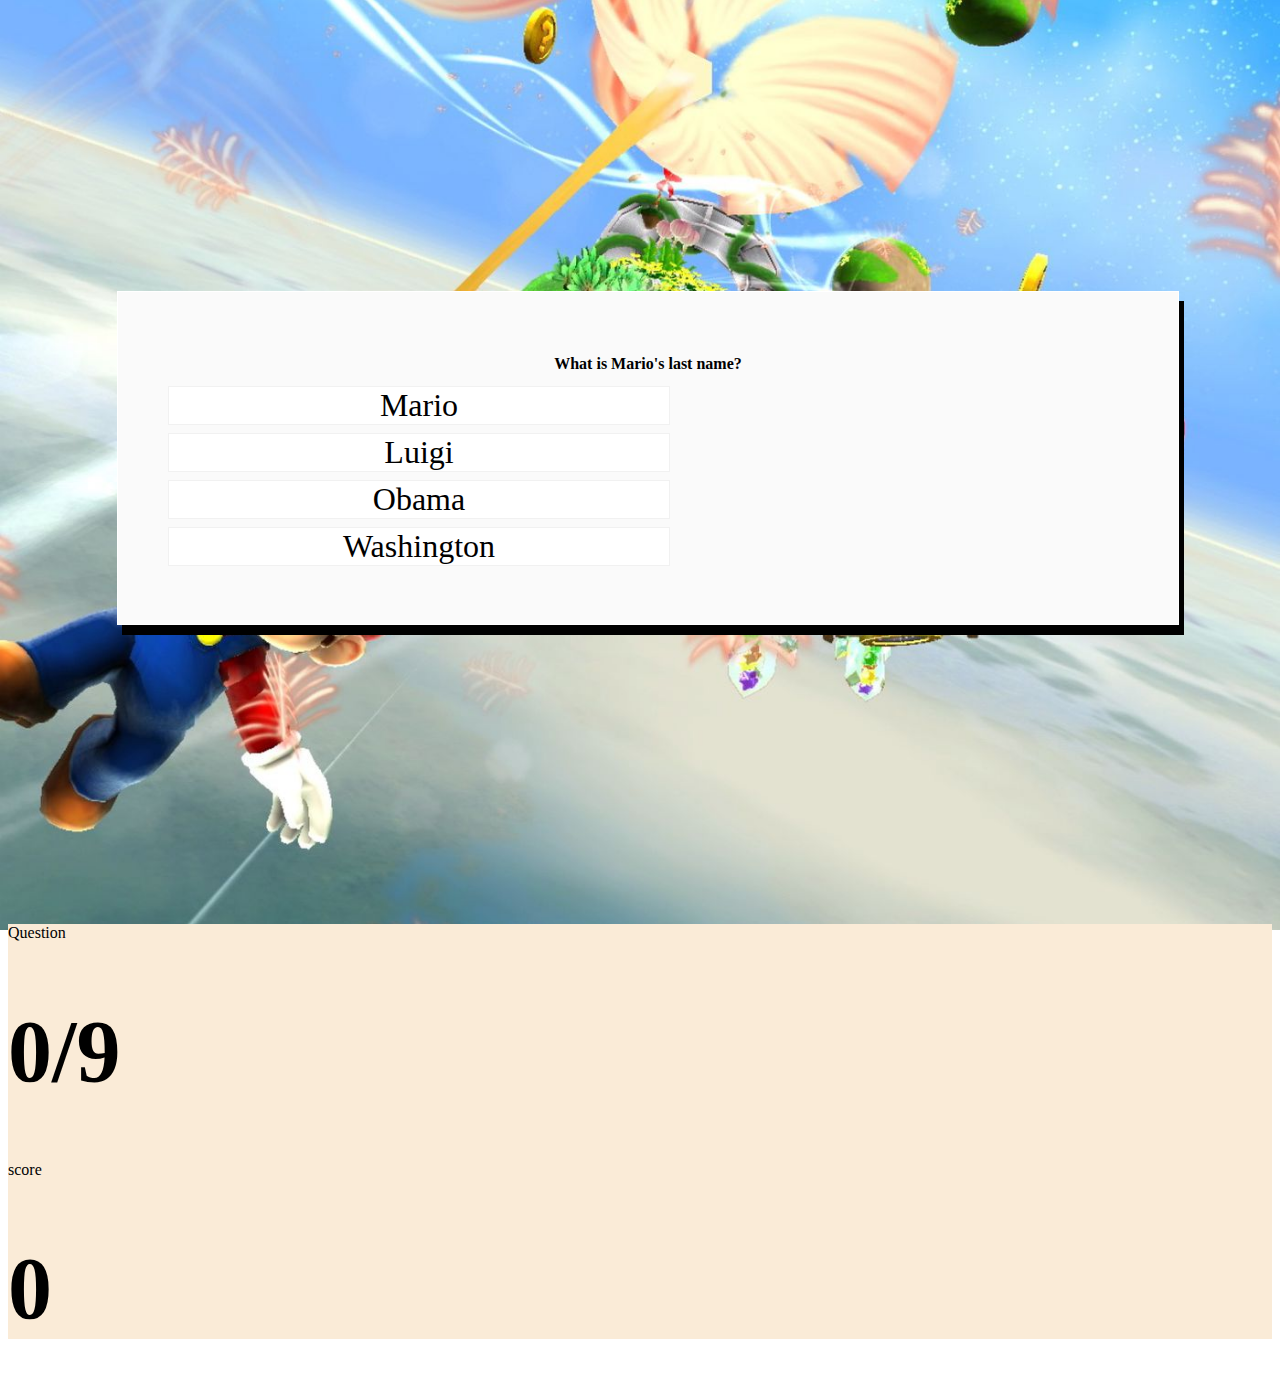
==== easy.html @ acfcf535 "Added score tracker" ====
<!DOCTYPE html>
<html lang="en">
<head>
  
  <link href="https://cdn.jsdelivr.net/npm/bootstrap@5.1.3/dist/css/bootstrap.min.css" rel="stylesheet" integrity="sha384-1BmE4kWBq78iYhFldvKuhfTAU6auU8tT94WrHftjDbrCEXSU1oBoqyl2QvZ6jIW3" crossorigin="anonymous">
  <script src="https://cdn.jsdelivr.net/npm/@popperjs/core@2.10.2/dist/umd/popper.min.js" integrity="sha384-7+zCNj/IqJ95wo16oMtfsKbZ9ccEh31eOz1HGyDuCQ6wgnyJNSYdrPa03rtR1zdB" crossorigin="anonymous"></script>
<script src="https://cdn.jsdelivr.net/npm/bootstrap@5.1.3/dist/js/bootstrap.min.js" integrity="sha384-QJHtvGhmr9XOIpI6YVutG+2QOK9T+ZnN4kzFN1RtK3zEFEIsxhlmWl5/YESvpZ13" crossorigin="anonymous"></script>
  <meta charset="UTF-8">
  <meta http-equiv="X-UA-Compatible" content="IE=edge">
  <meta name="viewport" content="width=device-width, initial-scale=1.0">
  <link rel="stylesheet" href="./style.css">
  <link rel="stylesheet" href="easy.css">
  
  <script defer src="./easy.js"></script>
  <title>Easy</title>
</head>

  <body>
    
    <div class="main">
      <div class="game-box">
        
        <h2 id="question-display">How are you?</h2>
        <div class="answers-box">
          <p class="answer" data-number= "1">answer1</p>
        </div>
        <div class="answers-box">
          <p class="answer" data-number= "2">answer2</p>
        </div><div class="answers-box">
          <p class="answer" data-number= "3">answer3</p>
        </div><div class="answers-box">
    
          <p class="answer" data-number= "4">answer4</p>
        </div>
        <a href="./easy.html">
          <button class="reset-btn" display="none">Try again</button>
        </a>
      </div>
    </div>

    <div class="hud-content">
      <div id="hud">
        <div id="hud-item">
          <p class="hud-prefix">Question</p>
          <h1 class="hud-main-text" id="question-counter"></h1>
        </div>

        
          <div id="hud">
            <div id="hud-item">
              <p class="hud-prefix">score</p>
              <h1 class="hud-main-text" id="score">0</h1>
            </div>

          </div>
    <script type="text/javascript" src="//s7.addthis.com/js/300/addthis_widget.js#pubid=ra-61fff8629f7f53c6"></script>
  </body>
</html>
---- style.css ----
/* :root{
  
  font-size: 62.5%;
  
  /* background-image: url("./images/embouchure.jpg"); */
/* } */ */

*{
  box-sizing: border-box;
  margin: 0;
  padding: 0;
}

.main{
    justify-content: center;
    align-items: center;
    text-align: center;
    width: 100vw;
    height: 100vh;
    margin: 0 auto;
    display: flex;
    
    
}

.main-content{
  display: flex;
  flex-direction: column;
  justify-content: center;
  align-items: center;
  text-align: center;

}

h1 {
  font-size: 5.5rem;
}

/*Easy Medium Hard links*/

.link{
  text-decoration: none;
  font-size: 3.5rem;
  border: 1px solid;
}

#question-display {
  font-size: 1rem;
}

.hud-content {
  
 
  justify-content: center;
  background-color: antiquewhite;

}

#hud {
  
  justify-content: space-between;
  
  

}

.answers-box {
  display: flex;
  margin-bottom: .5rem;
  width: 100%;
  font-size: 2rem;
  border: .1rem solid rgb(241, 241, 241);
  background-color: rgb(255, 255, 255);
  color: rgb(0, 0, 0);
  max-width: 500px;
  box-shadow: 0 0.9rem 0 5.4rem 0 black;
  

}

.answers-box:hover {
  cursor: pointer;
  box-shadow: 0 0.9rem 0 5.4rem 0 black;
  transform: translateY(-.3rem);
  transition: transform 150ms;
}

.game-box {
  box-shadow: 5px 10px;
  /* border: 1px solid cornflowerblue; */
  padding: 50px;
  width: 75vw;
  box-shadow: 0 0.4rem 0 1.4rem 0 black;
  background-color: rgb(250, 250, 250);
  border: 1px solid rgb(197, 196, 196);
  
}

.answer{
  text-align: center;
  align-items: center;
  width: 100%;
  margin: auto;
  
}
.correct{
  background-color: rgb(3, 207, 3);

}

.wrong{
background-color: rgb(145, 2, 2);
}

button {
  display: flex;
  margin: auto;

}
a {
  
  text-decoration: none;

}

nav {
  width: 100%;
  /* height: 50px;
  font-size: 15px;
  justify-content: center;
    align-items: center; */
}

#logo {
  font-size: 20px;
}

@media only screen and (max-width: 600px)  {



.game-box {
  display: flex;
  flex-direction: column;
  justify-content: center;
  align-items: center;
  text-align: center;
  
}
}
---- easy.css ----
body{
  background-image: url("./images/Switch_SuperMario3DAllStars_SMG_screen_05_copy.jpg");
  background-repeat: no-repeat;
  background-attachment: fixed;
  background-position: center;
  background-size: cover;
}

.game-box {
  box-shadow: 5px 10px;
  /* border: 1px solid cornflowerblue; */
  padding: 50px;
  width: 75vw;
  box-shadow: 0 0.4rem 0 1.4rem 0 #638fcc;
  background-color: rgb(250, 250, 250);
  border: 1px solid rgb(255, 255, 255);
}
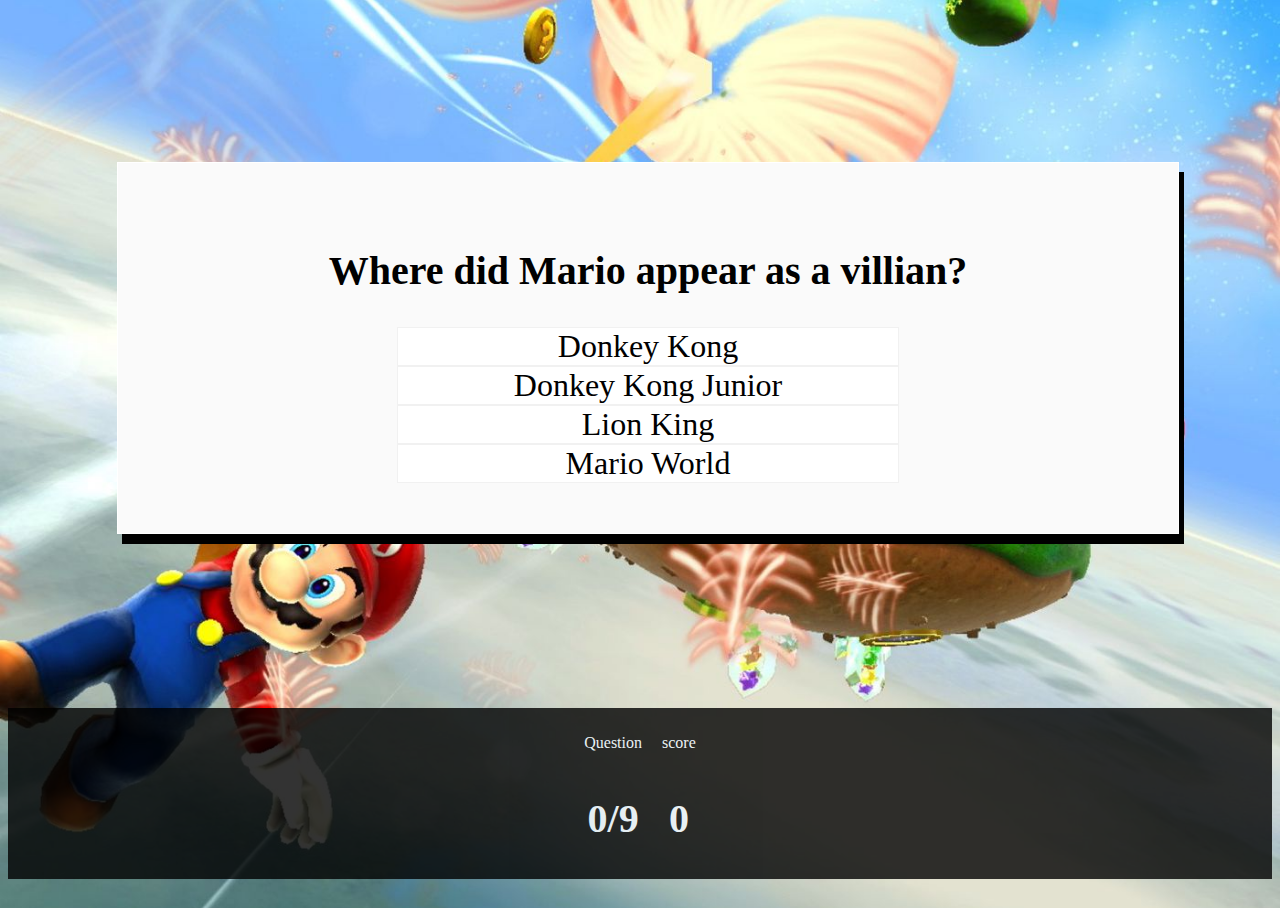
==== commit d12f24b9: "Design HUD" ====
--- a/easy.html
+++ b/easy.html
@@ -16,6 +16,7 @@
 </head>
 
   <body>
+    
     
     <div class="main">
       <div class="game-box">
@@ -53,6 +54,8 @@
             </div>
 
           </div>
+
+    
     <script type="text/javascript" src="//s7.addthis.com/js/300/addthis_widget.js#pubid=ra-61fff8629f7f53c6"></script>
   </body>
 </html>--- a/style.css
+++ b/style.css
@@ -45,27 +45,61 @@
 }
 
 #question-display {
+  font-size: 2.5rem;
+}
+
+.hud-content {
+  display: flex;
+  flex-direction: column;
+  justify-content: center;
+  align-items: center;
+  text-align: center;
+  margin-top: -200px;
+  
+  background-color: rgb(0, 0, 0);
+  opacity:0.8;
+  color: aliceblue;
+  /* position: relative;
+  top: -200px;
+  justify-content: center;
+  align-items: center;
+  background-color: antiquewhite;
+  /* margin: 0 auto;
+  margin-left: 65px;
+  max-width: 300px; */
+
+}
+
+#score{
+  font-size: 40px;
+}
+
+#hud-item{
+  display:flex;
+  flex-direction: column;
+  padding: 10px;
+}
+
+#question-counter{
+  font-size: 40px;
+}
+
+#hud-main-content{
+
+}
+
+#hud {
+  display: flex;
+  flex-direction: row;
+  justify-content: space-between;
   font-size: 1rem;
-}
-
-.hud-content {
-  
- 
-  justify-content: center;
-  background-color: antiquewhite;
-
-}
-
-#hud {
-  
-  justify-content: space-between;
-  
-  
-
+  
 }
 
 .answers-box {
   display: flex;
+  margin: 0;
+
   margin-bottom: .5rem;
   width: 100%;
   font-size: 2rem;
@@ -75,6 +109,12 @@
   max-width: 500px;
   box-shadow: 0 0.9rem 0 5.4rem 0 black;
   
+  
+
+}
+.game-box .answers-box{
+  /* margin-left: 150px; */
+  margin: 0 auto;
 
 }
 
@@ -93,6 +133,8 @@
   box-shadow: 0 0.4rem 0 1.4rem 0 black;
   background-color: rgb(250, 250, 250);
   border: 1px solid rgb(197, 196, 196);
+  margin-top: -170px;
+  margin-bottom: 50px;
   
 }
 
@@ -137,15 +179,44 @@
 
 @media only screen and (max-width: 600px)  {
 
-
-
 .game-box {
   display: flex;
   flex-direction: column;
   justify-content: center;
   align-items: center;
   text-align: center;
-  
-}
-}
-
+}
+
+#hud{
+  max-width: 500px;
+}
+
+#hud-item{
+  display: flex;
+  
+  text-align: center;
+}
+.hud-content {
+  display: flex;
+  flex-direction: column;
+  justify-content: center;
+  align-items: center;
+  text-align: center;
+  margin-top: -200px;
+  
+  background-color: rgb(0, 0, 0);
+  opacity:0.8;
+  color: aliceblue;
+  /* position: relative;
+  top: -200px;
+  justify-content: center;
+  align-items: center;
+  background-color: antiquewhite;
+  /* margin: 0 auto;
+  margin-left: 65px;
+  max-width: 300px; */
+
+}
+
+}
+
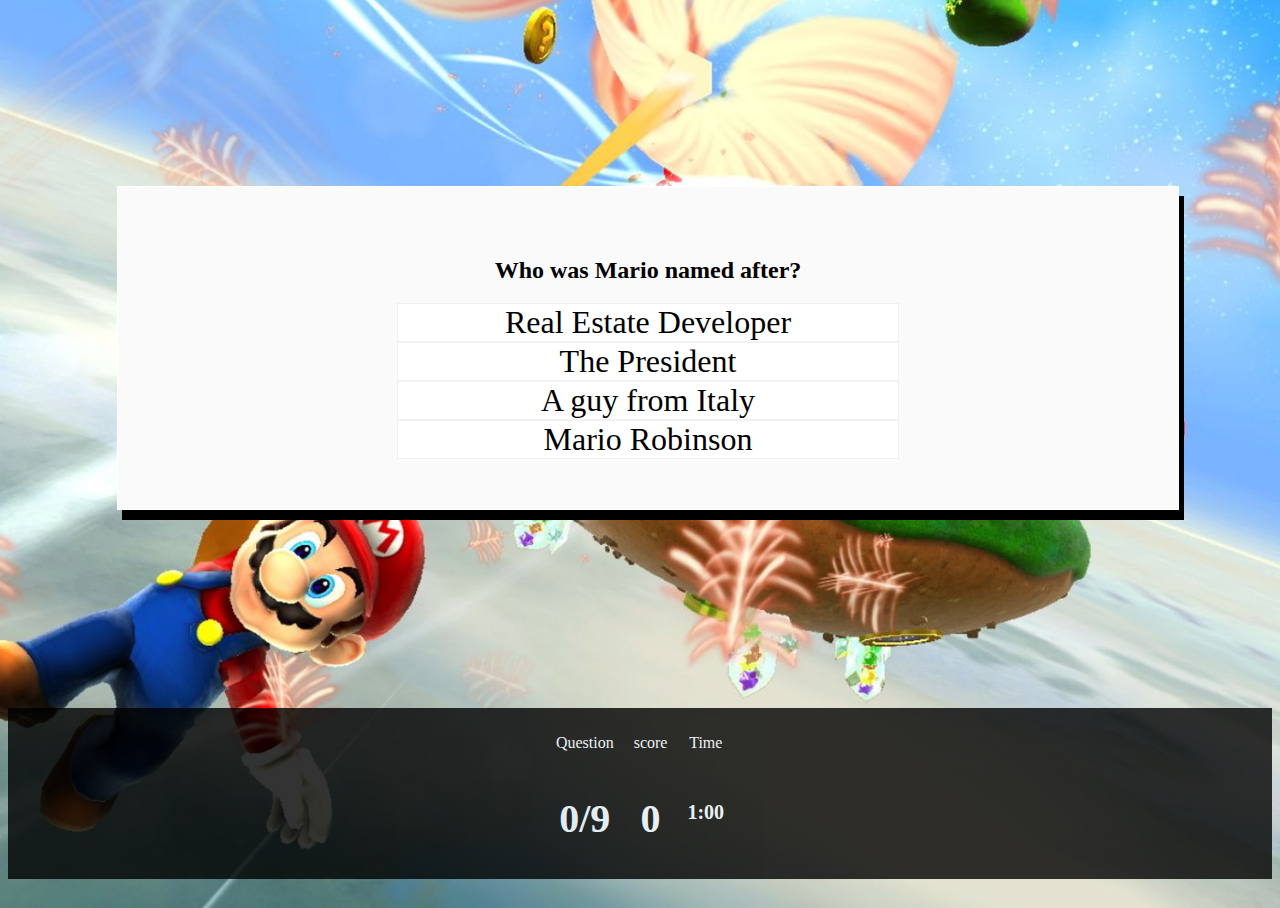
==== commit ed759e45: "Finish Readme" ====
--- a/easy.html
+++ b/easy.html
@@ -45,13 +45,17 @@
           <p class="hud-prefix">Question</p>
           <h1 class="hud-main-text" id="question-counter"></h1>
         </div>
-
-        
           <div id="hud">
             <div id="hud-item">
               <p class="hud-prefix">score</p>
               <h1 class="hud-main-text" id="score">0</h1>
             </div>
+
+            <div id="hud">
+              <div id="hud-item">
+                <p class="hud-prefix">Time</p>
+                <h1 class="hud-main-text" id="timer">1:00</h1>
+              </div>
 
           </div>
 
--- a/style.css
+++ b/style.css
@@ -11,16 +11,39 @@
   padding: 0;
 }
 
+body {
+  overflow-y: hidden; /* Hide vertical scrollbar */
+  overflow-x: hidden; /* Hide horizontal scrollbar */
+}
+
+#home-page{
+  background-image: url("./images/switchBG.png");
+  background-repeat: no-repeat;
+  background-attachment: fixed;
+  background-position: center;
+}
+
 .main{
-    justify-content: center;
-    align-items: center;
-    text-align: center;
-    width: 100vw;
-    height: 100vh;
-    margin: 0 auto;
-    display: flex;
+  justify-content: center;
+  align-items: center;
+  text-align: center;
+  width: 100vw;
+  height: 100vh;
+  margin: 0 auto;
+  display: flex;
     
     
+}
+
+#front{
+  justify-content: center;
+  align-items: center;
+  text-align: center;
+  width: 100vw;
+  height: 100vh;
+  margin: 0 auto;
+  display: flex;
+
 }
 
 .main-content{
@@ -45,7 +68,7 @@
 }
 
 #question-display {
-  font-size: 2.5rem;
+  font-size: 1.5rem;
 }
 
 .hud-content {
@@ -74,6 +97,11 @@
   font-size: 40px;
 }
 
+#timer {
+ font-size: 20px; 
+ padding-top: 20px;
+}
+
 #hud-item{
   display:flex;
   flex-direction: column;
@@ -108,10 +136,37 @@
   color: rgb(0, 0, 0);
   max-width: 500px;
   box-shadow: 0 0.9rem 0 5.4rem 0 black;
-  
-  
-
-}
+}
+
+.category-box{
+
+  width: auto;
+  font-size: 25px;
+  height: 10vh;
+  border: .1rem solid rgb(241, 241, 241);
+  background-color: rgb(255, 255, 255);
+  max-width: 500px;
+  box-shadow: 0 0.9rem 0 5.4rem 0 black;
+  
+
+}
+
+.category:hover{
+  cursor: pointer;
+  box-shadow: 0 0.9rem 0 5.4rem 0 black;
+  transform: translateY(-.3rem);
+  transition: transform 150ms;
+}
+
+.catagory{
+  text-align: center;
+  align-items: center;
+  width: 100%;
+  margin: auto;
+  height: 100px;
+}
+
+
 .game-box .answers-box{
   /* margin-left: 150px; */
   margin: 0 auto;
@@ -138,12 +193,32 @@
   
 }
 
+.frontpage{
+  box-shadow: 5px 10px;
+  /* border: 1px solid cornflowerblue; */
+  padding: 50px;
+  
+  box-shadow: 0 0.4rem 0 1.4rem 0 black;
+  background-color: rgb(250, 250, 250);
+  border: 1px solid rgb(197, 196, 196);
+  height: 50vh;
+  
+}
+
 .answer{
   text-align: center;
   align-items: center;
   width: 100%;
   margin: auto;
   
+}
+
+.catagory{
+  text-align: center;
+  align-items: center;
+  width: 100%;
+  margin: auto;
+
 }
 .correct{
   background-color: rgb(3, 207, 3);
@@ -165,17 +240,6 @@
 
 }
 
-nav {
-  width: 100%;
-  /* height: 50px;
-  font-size: 15px;
-  justify-content: center;
-    align-items: center; */
-}
-
-#logo {
-  font-size: 20px;
-}
 
 @media only screen and (max-width: 600px)  {
 
@@ -215,8 +279,20 @@
   /* margin: 0 auto;
   margin-left: 65px;
   max-width: 300px; */
-
-}
-
-}
-
+}
+
+.category-box{
+
+  width: auto;
+  font-size: 25px;
+  height: 10vh;
+  border: .1rem solid rgb(241, 241, 241);
+  background-color: rgb(255, 255, 255);
+  max-width: 500px;
+  box-shadow: 0 0.9rem 0 5.4rem 0 black;
+  
+
+}
+
+}
+
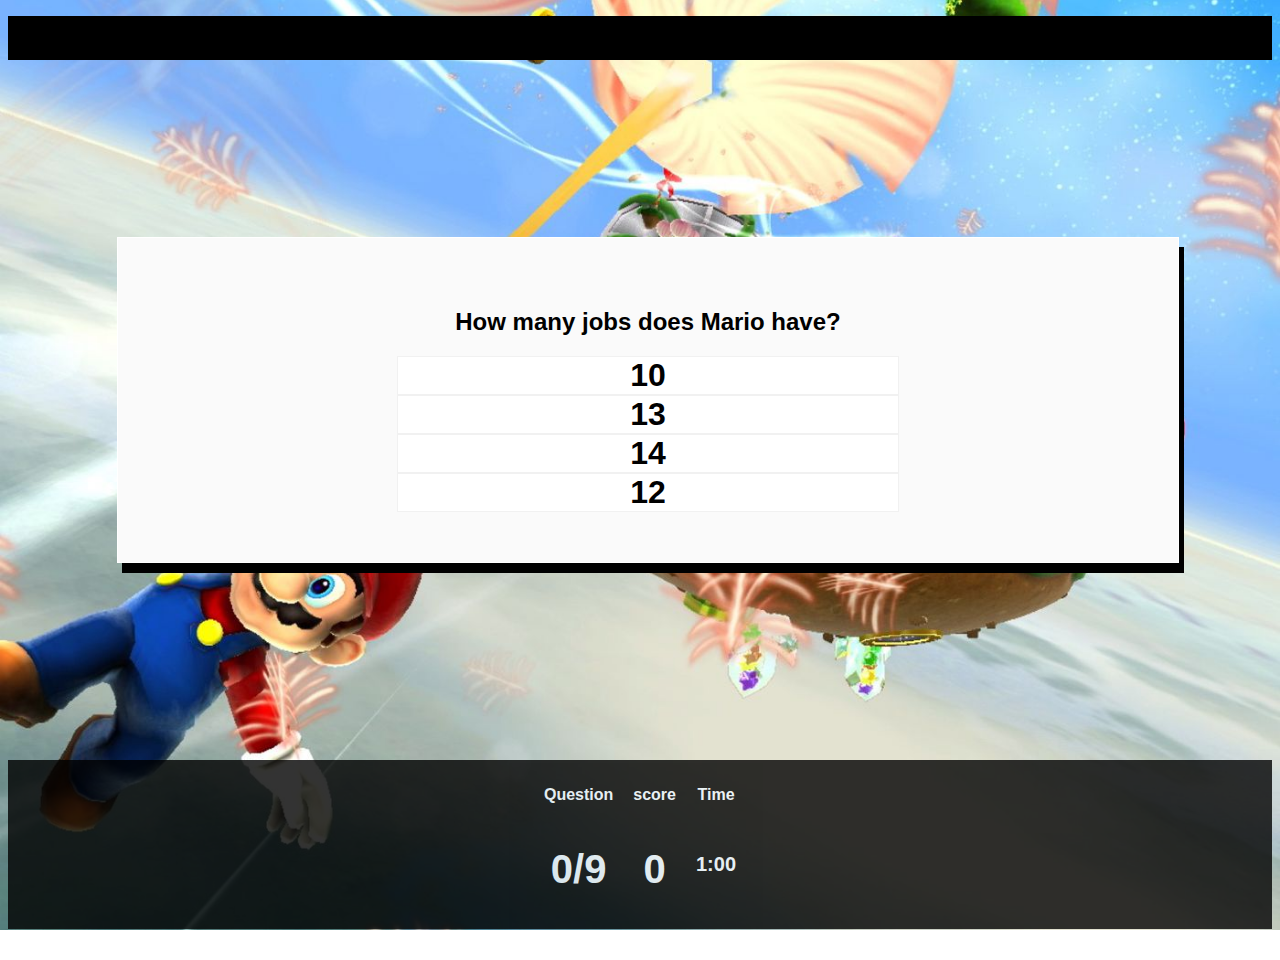
==== commit 7e35eca9: "Add Nav Bar" ====
--- a/easy.html
+++ b/easy.html
@@ -16,6 +16,13 @@
 </head>
 
   <body>
+    <nav><ul>
+      <li>Home</li>
+      <li>Mario</li>
+      <li>NBA</li>
+      <li>Science</li>
+      <li>Geography</li>
+    </ul></nav>
     
     
     <div class="main">
--- a/style.css
+++ b/style.css
@@ -14,6 +14,9 @@
 body {
   overflow-y: hidden; /* Hide vertical scrollbar */
   overflow-x: hidden; /* Hide horizontal scrollbar */
+  
+  font-family: 'Roboto', sans-serif;
+  font-weight: bolder;
 }
 
 #home-page{
@@ -31,6 +34,7 @@
   height: 100vh;
   margin: 0 auto;
   display: flex;
+  
     
     
 }
@@ -123,6 +127,8 @@
   font-size: 1rem;
   
 }
+
+
 
 .answers-box {
   display: flex;
@@ -147,8 +153,8 @@
   background-color: rgb(255, 255, 255);
   max-width: 500px;
   box-shadow: 0 0.9rem 0 5.4rem 0 black;
-  
-
+  color:rgb(0, 0, 0);
+  
 }
 
 .category:hover{
@@ -164,6 +170,7 @@
   width: 100%;
   margin: auto;
   height: 100px;
+  
 }
 
 
@@ -240,6 +247,30 @@
 
 }
 
+a:link {
+  color: black;
+}
+
+a:visited {
+  color:black;
+}
+nav {
+  padding-bottom: 10px;
+  background-color: black;
+  
+}
+ul{
+  justify-content: center;
+  list-style: none;
+  display: flex;
+}
+
+li {
+  padding-right: 10px;
+}
+
+
+
 
 @media only screen and (max-width: 600px)  {
 
@@ -294,5 +325,10 @@
 
 }
 
-}
-
+/* ul{
+  justify-content: left;
+  display: flex;
+} */
+
+}
+
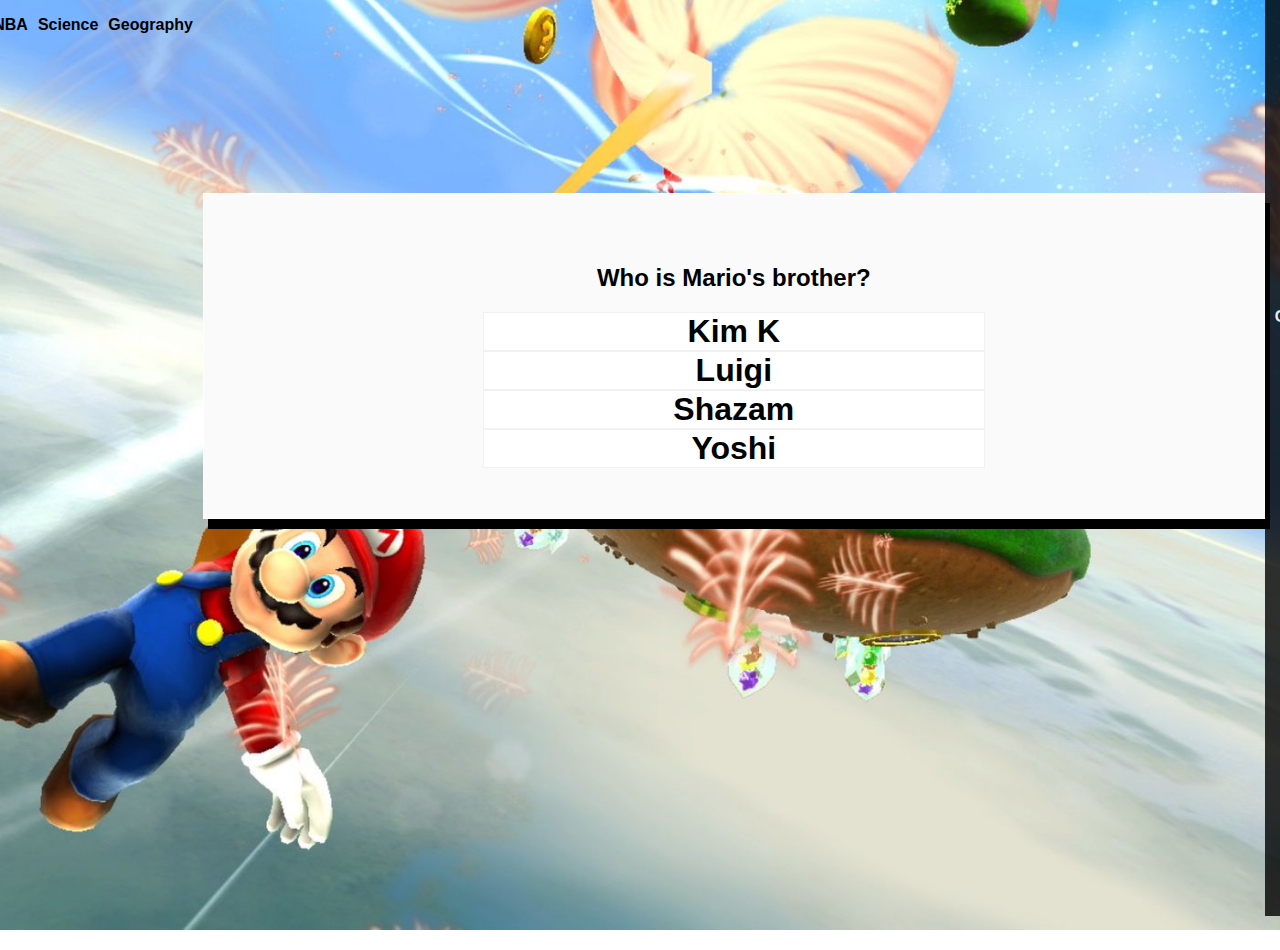
==== commit 66d1fc5f: "Update Eass js/ combined questions" ====
--- a/easy.html
+++ b/easy.html
@@ -2,9 +2,9 @@
 <html lang="en">
 <head>
   
-  <link href="https://cdn.jsdelivr.net/npm/bootstrap@5.1.3/dist/css/bootstrap.min.css" rel="stylesheet" integrity="sha384-1BmE4kWBq78iYhFldvKuhfTAU6auU8tT94WrHftjDbrCEXSU1oBoqyl2QvZ6jIW3" crossorigin="anonymous">
-  <script src="https://cdn.jsdelivr.net/npm/@popperjs/core@2.10.2/dist/umd/popper.min.js" integrity="sha384-7+zCNj/IqJ95wo16oMtfsKbZ9ccEh31eOz1HGyDuCQ6wgnyJNSYdrPa03rtR1zdB" crossorigin="anonymous"></script>
-<script src="https://cdn.jsdelivr.net/npm/bootstrap@5.1.3/dist/js/bootstrap.min.js" integrity="sha384-QJHtvGhmr9XOIpI6YVutG+2QOK9T+ZnN4kzFN1RtK3zEFEIsxhlmWl5/YESvpZ13" crossorigin="anonymous"></script>
+  <!-- <link href="https://cdn.jsdelivr.net/npm/bootstrap@5.1.3/dist/css/bootstrap.min.css" rel="stylesheet" integrity="sha384-1BmE4kWBq78iYhFldvKuhfTAU6auU8tT94WrHftjDbrCEXSU1oBoqyl2QvZ6jIW3" crossorigin="anonymous">
+  <script src="https://cdn.jsdelivr.net/npm/@popperjs/core@2.10.2/dist/umd/popper.min.js" integrity="sha384-7+zCNj/IqJ95wo16oMtfsKbZ9ccEh31eOz1HGyDuCQ6wgnyJNSYdrPa03rtR1zdB" crossorigin="anonymous"></script> -->
+<!-- <script src="https://cdn.jsdelivr.net/npm/bootstrap@5.1.3/dist/js/bootstrap.min.js" integrity="sha384-QJHtvGhmr9XOIpI6YVutG+2QOK9T+ZnN4kzFN1RtK3zEFEIsxhlmWl5/YESvpZ13" crossorigin="anonymous"></script> -->
   <meta charset="UTF-8">
   <meta http-equiv="X-UA-Compatible" content="IE=edge">
   <meta name="viewport" content="width=device-width, initial-scale=1.0">
@@ -17,15 +17,17 @@
 
   <body>
     <nav><ul>
-      <li>Home</li>
-      <li>Mario</li>
-      <li>NBA</li>
-      <li>Science</li>
-      <li>Geography</li>
-    </ul></nav>
+      <nav><ul>
+        <a href="../index.html"><li>Home</li></a>
+        <a href="../easy.html"><li>Mario</li></a>
+        <a href="../basketball/basketball.html"><li>NBA</li></a>
+        <a href="../science/science.html"><li>Science</li></a>
+        <a href="../geography/geo.html"><li>Geography</li></a>
+      </ul></nav>
     
     
     <div class="main">
+      <div class="question-cat" id="0"></div>
       <div class="game-box">
         
         <h2 id="question-display">How are you?</h2>
@@ -61,12 +63,12 @@
             <div id="hud">
               <div id="hud-item">
                 <p class="hud-prefix">Time</p>
-                <h1 class="hud-main-text" id="timer">1:00</h1>
+                <h1 class="hud-main-text" id="timer"></h1>
               </div>
 
           </div>
 
     
-    <script type="text/javascript" src="//s7.addthis.com/js/300/addthis_widget.js#pubid=ra-61fff8629f7f53c6"></script>
+    <!-- <script type="text/javascript" src="//s7.addthis.com/js/300/addthis_widget.js#pubid=ra-61fff8629f7f53c6"></script> -->
   </body>
 </html>--- a/style.css
+++ b/style.css
@@ -256,7 +256,7 @@
 }
 nav {
   padding-bottom: 10px;
-  background-color: black;
+  
   
 }
 ul{
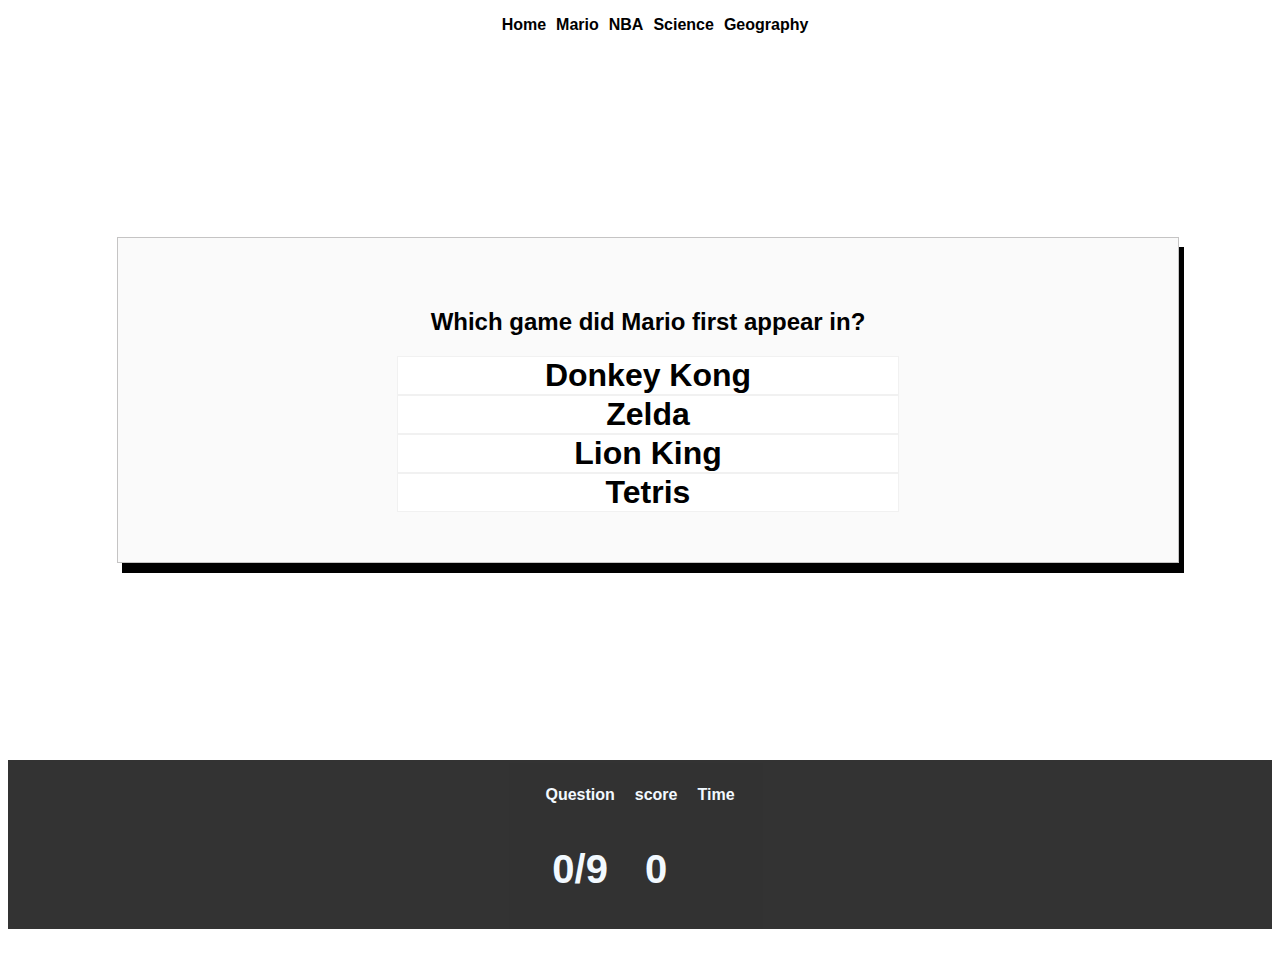
==== commit 754157f1: "Fix easy js" ====
--- a/easy.html
+++ b/easy.html
@@ -17,17 +17,15 @@
 
   <body>
     <nav><ul>
-      <nav><ul>
-        <a href="../index.html"><li>Home</li></a>
-        <a href="../easy.html"><li>Mario</li></a>
-        <a href="../basketball/basketball.html"><li>NBA</li></a>
-        <a href="../science/science.html"><li>Science</li></a>
-        <a href="../geography/geo.html"><li>Geography</li></a>
-      </ul></nav>
+      <a href="../index.html"><li>Home</li></a>
+      <a href="./easy.html"><li>Mario</li></a>
+      <a href="./basketball/basketball.html"><li>NBA</li></a>
+      <a href="./science/science.html"><li>Science</li></a>
+      <a href="./geography/geo.html"><li>Geography</li></a>
+    </ul></nav>
     
     
     <div class="main">
-      <div class="question-cat" id="0"></div>
       <div class="game-box">
         
         <h2 id="question-display">How are you?</h2>
--- a/easy.css
+++ b/easy.css
@@ -1,9 +1,190 @@
-body{
-  background-image: url("./images/Switch_SuperMario3DAllStars_SMG_screen_05_copy.jpg");
+/* :root{
+  
+  font-size: 62.5%;
+  
+  /* background-image: url("./images/embouchure.jpg"); */
+/* } */ */
+
+*{
+  box-sizing: border-box;
+  margin: 0;
+  padding: 0;
+}
+
+body {
+  overflow-y: hidden; /* Hide vertical scrollbar */
+  overflow-x: hidden; /* Hide horizontal scrollbar */
+  
+  font-family: 'Roboto', sans-serif;
+  font-weight: bolder;
+}
+
+#home-page{
+  background-image: url("./images/switchBG.png");
   background-repeat: no-repeat;
   background-attachment: fixed;
   background-position: center;
-  background-size: cover;
+}
+
+.main{
+  justify-content: center;
+  align-items: center;
+  text-align: center;
+  width: 100vw;
+  height: 100vh;
+  margin: 0 auto;
+  display: flex;
+  
+    
+    
+}
+
+#front{
+  justify-content: center;
+  align-items: center;
+  text-align: center;
+  width: 100vw;
+  height: 100vh;
+  margin: 0 auto;
+  display: flex;
+
+}
+
+.main-content{
+  display: flex;
+  flex-direction: column;
+  justify-content: center;
+  align-items: center;
+  text-align: center;
+
+}
+
+h1 {
+  font-size: 5.5rem;
+}
+
+/*Easy Medium Hard links*/
+
+.link{
+  text-decoration: none;
+  font-size: 3.5rem;
+  border: 1px solid;
+}
+
+#question-display {
+  font-size: 1.5rem;
+}
+
+.hud-content {
+  display: flex;
+  flex-direction: column;
+  justify-content: center;
+  align-items: center;
+  text-align: center;
+  margin-top: -200px;
+  
+  background-color: rgb(0, 0, 0);
+  opacity:0.8;
+  color: aliceblue;
+  /* position: relative;
+  top: -200px;
+  justify-content: center;
+  align-items: center;
+  background-color: antiquewhite;
+  /* margin: 0 auto;
+  margin-left: 65px;
+  max-width: 300px; */
+
+}
+
+#score{
+  font-size: 40px;
+}
+
+#timer {
+ font-size: 20px; 
+ padding-top: 20px;
+}
+
+#hud-item{
+  display:flex;
+  flex-direction: column;
+  padding: 10px;
+}
+
+#question-counter{
+  font-size: 40px;
+}
+
+#hud-main-content{
+
+}
+
+#hud {
+  display: flex;
+  flex-direction: row;
+  justify-content: space-between;
+  font-size: 1rem;
+  
+}
+
+
+
+.answers-box {
+  display: flex;
+  margin: 0;
+
+  margin-bottom: .5rem;
+  width: 100%;
+  font-size: 2rem;
+  border: .1rem solid rgb(241, 241, 241);
+  background-color: rgb(255, 255, 255);
+  color: rgb(0, 0, 0);
+  max-width: 500px;
+  box-shadow: 0 0.9rem 0 5.4rem 0 black;
+}
+
+.category-box{
+
+  width: auto;
+  font-size: 25px;
+  height: 10vh;
+  border: .1rem solid rgb(241, 241, 241);
+  background-color: rgb(255, 255, 255);
+  max-width: 500px;
+  box-shadow: 0 0.9rem 0 5.4rem 0 black;
+  color:rgb(0, 0, 0);
+  
+}
+
+.category:hover{
+  cursor: pointer;
+  box-shadow: 0 0.9rem 0 5.4rem 0 black;
+  transform: translateY(-.3rem);
+  transition: transform 150ms;
+}
+
+.catagory{
+  text-align: center;
+  align-items: center;
+  width: 100%;
+  margin: auto;
+  height: 100px;
+  
+}
+
+
+.game-box .answers-box{
+  /* margin-left: 150px; */
+  margin: 0 auto;
+
+}
+
+.answers-box:hover {
+  cursor: pointer;
+  box-shadow: 0 0.9rem 0 5.4rem 0 black;
+  transform: translateY(-.3rem);
+  transition: transform 150ms;
 }
 
 .game-box {
@@ -11,9 +192,143 @@
   /* border: 1px solid cornflowerblue; */
   padding: 50px;
   width: 75vw;
-  box-shadow: 0 0.4rem 0 1.4rem 0 #638fcc;
+  box-shadow: 0 0.4rem 0 1.4rem 0 black;
   background-color: rgb(250, 250, 250);
-  border: 1px solid rgb(255, 255, 255);
-}
-
-
+  border: 1px solid rgb(197, 196, 196);
+  margin-top: -170px;
+  margin-bottom: 50px;
+  
+}
+
+.frontpage{
+  box-shadow: 5px 10px;
+  /* border: 1px solid cornflowerblue; */
+  padding: 50px;
+  
+  box-shadow: 0 0.4rem 0 1.4rem 0 black;
+  background-color: rgb(250, 250, 250);
+  border: 1px solid rgb(197, 196, 196);
+  height: 50vh;
+  
+}
+
+.answer{
+  text-align: center;
+  align-items: center;
+  width: 100%;
+  margin: auto;
+  
+}
+
+.catagory{
+  text-align: center;
+  align-items: center;
+  width: 100%;
+  margin: auto;
+
+}
+.correct{
+  background-color: rgb(3, 207, 3);
+
+}
+
+.wrong{
+background-color: rgb(145, 2, 2);
+}
+
+button {
+  display: flex;
+  margin: auto;
+
+}
+a {
+  
+  text-decoration: none;
+
+}
+
+a:link {
+  color: black;
+}
+
+a:visited {
+  color:black;
+}
+nav {
+  padding-bottom: 10px;
+  
+  
+}
+ul{
+  justify-content: center;
+  list-style: none;
+  display: flex;
+}
+
+li {
+  padding-right: 10px;
+}
+
+
+
+
+@media only screen and (max-width: 600px)  {
+
+.game-box {
+  display: flex;
+  flex-direction: column;
+  justify-content: center;
+  align-items: center;
+  text-align: center;
+}
+
+#hud{
+  max-width: 500px;
+}
+
+#hud-item{
+  display: flex;
+  
+  text-align: center;
+}
+.hud-content {
+  display: flex;
+  flex-direction: column;
+  justify-content: center;
+  align-items: center;
+  text-align: center;
+  margin-top: -200px;
+  
+  background-color: rgb(0, 0, 0);
+  opacity:0.8;
+  color: aliceblue;
+  /* position: relative;
+  top: -200px;
+  justify-content: center;
+  align-items: center;
+  background-color: antiquewhite;
+  /* margin: 0 auto;
+  margin-left: 65px;
+  max-width: 300px; */
+}
+
+.category-box{
+
+  width: auto;
+  font-size: 25px;
+  height: 10vh;
+  border: .1rem solid rgb(241, 241, 241);
+  background-color: rgb(255, 255, 255);
+  max-width: 500px;
+  box-shadow: 0 0.9rem 0 5.4rem 0 black;
+  
+
+}
+
+/* ul{
+  justify-content: left;
+  display: flex;
+} */
+
+}
+
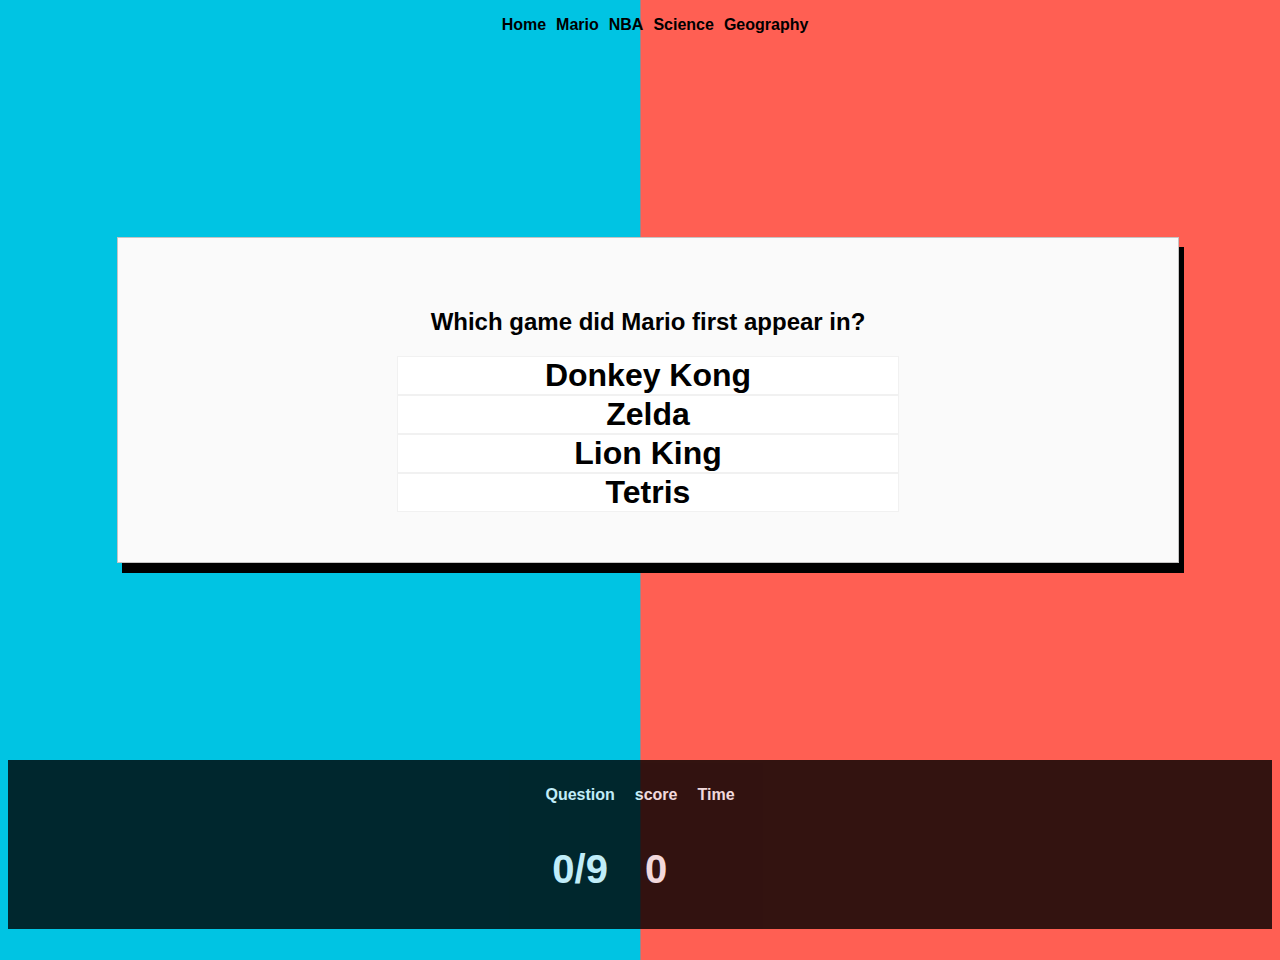
==== commit 45cb6a84: "Update all js files" ====
--- a/easy.html
+++ b/easy.html
@@ -2,9 +2,6 @@
 <html lang="en">
 <head>
   
-  <!-- <link href="https://cdn.jsdelivr.net/npm/bootstrap@5.1.3/dist/css/bootstrap.min.css" rel="stylesheet" integrity="sha384-1BmE4kWBq78iYhFldvKuhfTAU6auU8tT94WrHftjDbrCEXSU1oBoqyl2QvZ6jIW3" crossorigin="anonymous">
-  <script src="https://cdn.jsdelivr.net/npm/@popperjs/core@2.10.2/dist/umd/popper.min.js" integrity="sha384-7+zCNj/IqJ95wo16oMtfsKbZ9ccEh31eOz1HGyDuCQ6wgnyJNSYdrPa03rtR1zdB" crossorigin="anonymous"></script> -->
-<!-- <script src="https://cdn.jsdelivr.net/npm/bootstrap@5.1.3/dist/js/bootstrap.min.js" integrity="sha384-QJHtvGhmr9XOIpI6YVutG+2QOK9T+ZnN4kzFN1RtK3zEFEIsxhlmWl5/YESvpZ13" crossorigin="anonymous"></script> -->
   <meta charset="UTF-8">
   <meta http-equiv="X-UA-Compatible" content="IE=edge">
   <meta name="viewport" content="width=device-width, initial-scale=1.0">
@@ -12,7 +9,7 @@
   <link rel="stylesheet" href="easy.css">
   
   <script defer src="./easy.js"></script>
-  <title>Easy</title>
+  <title>Mario</title>
 </head>
 
   <body>
@@ -67,6 +64,6 @@
           </div>
 
     
-    <!-- <script type="text/javascript" src="//s7.addthis.com/js/300/addthis_widget.js#pubid=ra-61fff8629f7f53c6"></script> -->
+
   </body>
 </html>--- a/style.css
+++ b/style.css
@@ -17,15 +17,16 @@
   
   font-family: 'Roboto', sans-serif;
   font-weight: bolder;
-}
-
-#home-page{
   background-image: url("./images/switchBG.png");
   background-repeat: no-repeat;
   background-attachment: fixed;
   background-position: center;
 }
 
+#home-page{
+  
+}
+
 .main{
   justify-content: center;
   align-items: center;
@@ -82,6 +83,7 @@
   align-items: center;
   text-align: center;
   margin-top: -200px;
+  
   
   background-color: rgb(0, 0, 0);
   opacity:0.8;
